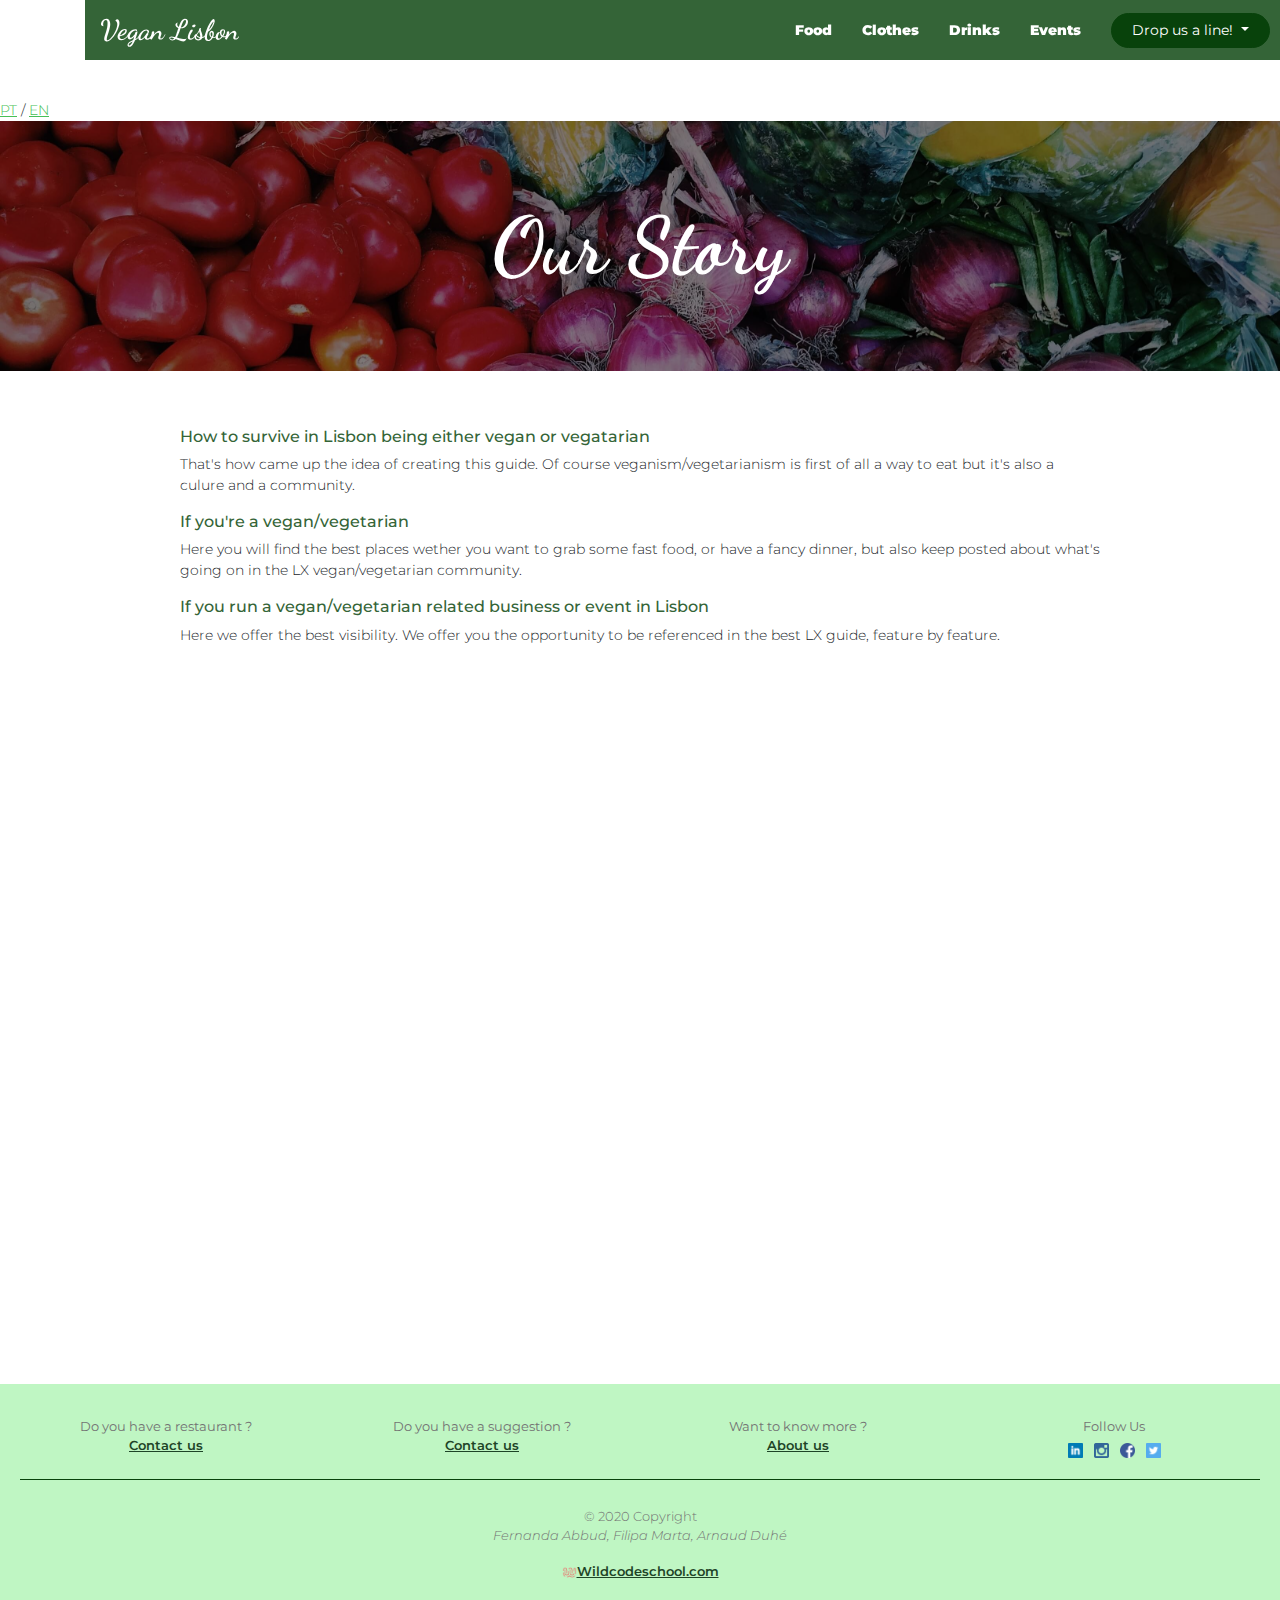
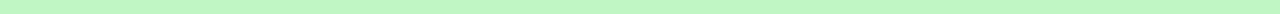
==== about.html @ 3efe73dc "light changes on about header" ====
<!DOCTYPE html>
<html lang="en">

<head>
    <meta charset="UTF-8">
    <meta name="viewport" content="width=device-width, initial-scale=1.0">
    <meta name="description" content="Vegan Lisbon is the place for vegan and vegetarian culture in the portuguese capital.
    We provide the best spots in town for food, drinks and shopping. It’s a digital platform to gather this vegan & vegetarian lovers to be part of this community & culture. We will also show special events, so let’s make it short: 
    the perfect vegan & vegetarian Lisbon guide.">
    <meta name="keywords" content="vegan, vegetarian, veggie, lisbon, lisboa, LX, portugal">
    <meta name="author" content="Filipa Marta, Fernanda Abbud, Arnaud Duhé">
    <title>Vegan Lisbon</title>
    <!-- normalize css -->
    <link rel="stylesheet" href="normalize.css">
    <!-- fonts -->
    <link
        href="https://fonts.googleapis.com/css?family=Dancing+Script:400,500,600,700|Montserrat:100,200,300,400,500,600,700,800,900&display=swap"
        rel="stylesheet">
    <!-- bootstrap css -->
    <link rel="stylesheet" href="https://stackpath.bootstrapcdn.com/bootstrap/4.4.1/css/bootstrap.min.css"
        integrity="sha384-Vkoo8x4CGsO3+Hhxv8T/Q5PaXtkKtu6ug5TOeNV6gBiFeWPGFN9MuhOf23Q9Ifjh" crossorigin="anonymous">
    <!-- css own -->
    <link rel="stylesheet" href="style.css">
    <!-- script jquery -->
    <script src="https://ajax.googleapis.com/ajax/libs/jquery/3.4.1/jquery.min.js"></script>
    <!-- bootstrap script -->
    <script src="https://cdn.jsdelivr.net/npm/popper.js@1.16.0/dist/umd/popper.min.js"
        integrity="sha384-Q6E9RHvbIyZFJoft+2mJbHaEWldlvI9IOYy5n3zV9zzTtmI3UksdQRVvoxMfooAo"
        crossorigin="anonymous"></script>
    <script src="https://stackpath.bootstrapcdn.com/bootstrap/4.4.1/js/bootstrap.min.js"
        integrity="sha384-wfSDF2E50Y2D1uUdj0O3uMBJnjuUD4Ih7YwaYd1iqfktj0Uod8GCExl3Og8ifwB6"
        crossorigin="anonymous"></script>
    <!-- script own -->
    <script type="text/javascript" src="script.js"></script>
</head>


<body class="about-page">

    <!-- Menu Bar -->
<div class="menu-bar-wrapper">
    <div class="container">
        <div class="row">
            <div class="col">
              <nav class="menu-bar">
                <a href="index.html" class="logo">Vegan Lisbon</a>
                <ul>
                  <li><a href="food.html">Food</a></li>
                  <li><a href="#">Clothes</a></li>
                  <li><a href="#">Drinks</a></li>
                  <li><a href="#">Events</a></li>
                  <li>
                    <div class="dropdown">
                      <button class="btn btn-secondary dropdown-toggle" type="button" data-toggle="dropdown"
                        aria-haspopup="true" aria-expanded="false">
                        Drop us a line!
                      </button>
                      <div class="dropdown-menu">
                        <a class="dropdown-item" href="contact-restaurant.html">If you are a restaurant</a>
                        <a class="dropdown-item" href="contact-customer.html">Other Suggestions</a>
                      </div>
                    </div>
                  </li>
                  <li class="lang"><a href="#">PT</a> <span>/</span> <a href="#">EN</a></li>
                </ul>
              </nav>
            </div>
          </div>
        </div>
      </li>
      <li class="lang"><a href="#">PT</a> <span>/</span> <a href="#">EN</a></li>
    </ul>
  </nav>
</div>
</div>
</div>
</div>

    <!-- header -->
    <header class="interior-page-title">
        <div class="img-background"></div>
        <h1>Our Story</h1>
    </header>

    <div class="container">
        <div class="row justify-content-center">
            <div class="col-10">                
                <p class="our-story">
                <h6>How to survive in Lisbon being either vegan or vegatarian</h6> That's how came up the idea of creating this guide. 
                Of course veganism/vegetarianism is first of all a way to eat but it's also a culure and a community.</p>
            <p class="our-story"> 
                <h6>If you're a vegan/vegetarian</h6> Here you will find the best places wether you want to grab some fast food, or have a fancy dinner, but also keep posted about what's going on in the LX vegan/vegetarian community.</p>
            <p class="our-story">     
                <h6>If you run a vegan/vegetarian related business or event in Lisbon</h6> Here we offer the best visibility.
                We offer you the opportunity to be referenced in the best LX guide, feature by feature.
            </p>
            </div>
        </div>
    </div>
    <div class="container">
        <div class="row justify-content-center">
            <div class="col-6">
                <iframe width="560" height="315" src="https://www.youtube.com/embed/eWZ88NTplc8" frameborder="0" allow="accelerometer; autoplay; encrypted-media; gyroscope; picture-in-picture" allowfullscreen></iframe>
            </div>
            <div class="col-6">
                <iframe width="560" height="315" src="https://www.youtube.com/embed/XZGHFX0S_mg" frameborder="0" allow="accelerometer; autoplay; encrypted-media; gyroscope; picture-in-picture" allowfullscreen></iframe>
            </div>
            <div class="col-6">
                <iframe width="560" height="315" src="https://www.youtube.com/embed/6VbSKhpMtNI" frameborder="0" allow="accelerometer; autoplay; encrypted-media; gyroscope; picture-in-picture" allowfullscreen></iframe>            
            </div>
         </div>
    </div>

                
     <!-- footer -->
     <footer>
        <div class="footer-container">
            <div class="row row justify-content-center">
                <div class="col-12 col-sm-5 col-lg-3">
                    <ul class="footer-contact-pro list-unstyled">
                            <li><span>Do you have a restaurant ?</span></li>
                            <li><a href="contact-restaurant.html" title="Go to the contact form">Contact us</a></li>
                    </ul>
                </div>
                <div class="col-12 col-sm-5 col-lg-3">
                    <ul class="footer-contact-user list-unstyled">
                            <li><span>Do you have a suggestion ?</span></li>
                            <li><a href="contact-customer.html" title="Go to the contact form">Contact us</a></li>
                    </ul>
                </div> 
                <div class="col-12 col-sm-5 col-lg-3">
                    <ul class="footer-about-us list-unstyled">
                        <li><span>Want to know more ?</span></li>
                        <li><a href="about.html" title="Our story">About us</a></li>
                    </ul>
                </div>
                <div class="col-12 col-sm-5 col-lg-3">   
                    <ul class="footer-follow-us  list-unstyled">
                        <li><span>Follow Us</span></li>
                        <li><ul class="footer-social-media-links mt-1 list-unstyled list-inline">
                                <li class="list-inline-item"><a href="https://www.linkedin.com/" title="Find us on linkedin" target="_blank"><img src="img/iconfinder_square-linkedin_317725.png"></a></li>
                                <li class="list-inline-item"><a href="https://www.instagram.com/" title="Find us on Instagram" target="_blank"><img src="img/iconfinder_instagram_317738.png"></a></li>
                                <li class="list-inline-item"><a href="https://www.facebook.com/" title="Find us on Facebook" target="_blank"><img src="img/iconfinder_circle-facebook__317752.png"></a></li>
                                <li class="list-inline-item"><a href="https://www.twitter.com/" title="Find us on Twitter" target="_blank"><img src="img/iconfinder_square-twitter_317723.png"></a></li>     
                            </ul>
                        </li>  
                    </ul>
                </div> 
            </div>
        </div>
        <hr>
        <div class="row">
            <div class="col-12">
             <ul class="footer-copyright list-unstyled">© 2020 Copyright
                 <li><p>Fernanda Abbud, Filipa Marta, Arnaud Duhé</p></li>
                 <li><a href="https://www.wildcodeschool.com/fr-FR/campus/lisbonne" title="Visit Wild Code School" target="_blank"><img src="img/wcs.png">Wildcodeschool.com</a></li>
                </ul>
            </div>
        </div>
    </footer>
</body>

</html>
---- style.css ----
/* General styles */
body {
    font-family: 'Montserrat', sans-serif;
    font-size: 14px;
    font-weight: 300;
}

body:not(.homepage) {
    margin-top: 60px;
}

input.form-control,
select.custom-select,
textarea.form-control {
    border: 1px solid rgba(48, 226, 62, 0.31);
}

/* Delete Focus from all the inputs */
input[type="checkbox"i]:focus,
input:focus {
    outline-offset: 0px;
    outline: 0;
}

:focus {
    outline: -webkit-focus-ring-color auto 0;
    outline: 0;
    -webkit-tap-highlight-color: 0;
}

.custom-control-input:not(:disabled):active~.custom-control-label::before,
.custom-control-input:checked~.custom-control-label::before {
    color: transparent;
    background-color: transparent;
    border-color: transparent;
}

.custom-control-input:focus~.custom-control-label::before {
    box-shadow: none;
}

ul {
    padding: 0;
    list-style: none;
    margin: 0;
}

a {
    color: #47BF56;
    text-decoration: underline;
    -webkit-transition: color 0.2s ease-in-out;
    -moz-transition: color 0.2s ease-in-out;
    -ms-transition: color 0.2s ease-in-out;
    -o-transition: color 0.2s ease-in-out;
    transition: color 0.2s ease-in-out;
}

a:hover {
    color: #07420B;
    -webkit-transition: color 0.2s ease-in-out;
    -moz-transition: color 0.2s ease-in-out;
    -ms-transition: color 0.2s ease-in-out;
    -o-transition: color 0.2s ease-in-out;
    transition: color 0.2s ease-in-out;
}



/* Food */
.food-category {
    font-family: 'Montserrat', sans-serif;
    font-size: 14px;
    font-weight: 400;
}

/* Header of interior pages */
header.interior-page-title {
    width: 100%;
    height: 250px;
    position: relative;
}

header.interior-page-title .img-background {
    width: 100%;
    height: 100%;
}

header.interior-page-title .img-background::before {
    content: '';
    width: 100%;
    height: 100%;
    display: block;
    background-image: url("img/food8.jpg");
    background-repeat: no-repeat;
    background-attachment: fixed;
    background-position: center;
    background-size: cover;
}

header.interior-page-title .img-background::after {
    content: '';
    width: 100%;
    height: 100%;
    background-color: black;
    opacity: 0.5;
    position: absolute;
    top: 0;
}

header.interior-page-title h1 {
    width: 100%;
    padding: 0 15px;
    margin: 0;
    text-align: center;
    color: white;
    font-family: 'Dancing Script', cursive;
    font-size: 80px;
    font-weight: 700;
    position: absolute;
    left: 50%;
    top: 50%;
    -o-transform: translate(-50%, -50%);
    -moz-transform: translate(-50%, -50%);
    -webkit-transform: translate(-50%, -50%);
    transform: translate(-50%, -50%);
}

/* Food: filter-menu */
.food-category .filter-menu {
    padding: 15px 15px 5px 15px;
    margin: 50px 0 30px 0;
    background-color: rgba(48, 226, 62, 0.31);
    -o-border-radius: 1rem;
    -moz-border-radius: 1rem;
    -webkit-border-radius: 1rem;
    border-radius: 1rem;
}

.food-category .filter-menu p {
    margin: 0 0 8px 0;
}

.food-category .filter-wrapper {
    padding: 0;
    margin: 0;
}

.food-category .filter-wrapper li {
    margin: 0 20px 10px 0;
}

.food-category .filter-wrapper li input[type="checkbox"] {
    border: 1px solid black;
    display: inline-block;
}

.food-category .filter-wrapper li label {
    font-size: 12px;
}

.food-category .filter-wrapper li img {
    height: 10px;
    display: inline-block;
    margin: 0 3px;
}

/* Food: cards */
.food-category .card {
    border: 1px solid rgba(48, 226, 62, 0.31);
    overflow: hidden;
    border-radius: 1rem;
    cursor: pointer;
    -webkit-transform: perspective(1px) translateZ(0);
    transform: perspective(1px) translateZ(0);
    box-shadow: 0 0 1px rgba(0, 0, 0, 0);
    -webkit-transition-duration: 0.3s;
    transition-duration: 0.3s;
    -webkit-transition-property: box-shadow, transform;
    transition-property: box-shadow, transform;
}

.food-category .card:hover {
    -webkit-box-shadow: 10px 10px 39px -25px rgba(0, 0, 0, 0.75);
    -moz-box-shadow: 10px 10px 39px -25px rgba(0, 0, 0, 0.75);
    box-shadow: 10px 10px 39px -25px rgba(0, 0, 0, 0.75);
    -webkit-transform: scale(1.01);
    transform: scale(1.01);
}

.food-category .card .card-img {
    width: 100%;
    height: 100%;
    position: relative;
    overflow: hidden;
    border-bottom-right-radius: 0;
    border-bottom-left-radius: 0;
    transition: all 0.5s ease-in-out;
}

.food-category .card .card-img img {
    transition: all 0.5s ease-in-out;
    object-fit: cover;
    position: relative;
}

.food-category .card .card-img img:before {
    content: '';
    width: 100%;
    height: 100%;
    position: absolute;
    background: rgb(201, 174, 219);
    background: linear-gradient(0deg, rgba(201, 174, 219, 1) 0%, rgba(168, 255, 212, 1) 100%);
    z-index: 1;
}

.food-category .card-title {
    font-family: 'Dancing Script', cursive;
    font-size: 26px;
    font-weight: 700;
    margin-bottom: 5px;
}

.food-category .card-text {
    font-family: 'Montserrat', sans-serif;
    font-size: 12px;
    font-weight: 200;
    color: #47bf56;
}

.food-category .card:hover .card-body {
    transition: all 0.5s ease-in-out;
    background-color: rgba(48, 226, 62, 0.31);
}

.food-category .card-icons {
    display: flex;
    margin: 0 -5px;
}

.food-category .card-icons li {
    height: 15px;
    padding: 0 5px;
}

.card-icons img {
    height: 100%;
    display: block;
}

/* Gallery */
.restaurant-category #menu-restaurant {
    padding: 30px 20px;
}

.restaurant-category #menu-restaurant .card {
    border: 0;
}

.restaurant-category #menu-restaurant img.img-fluid {
    height: 180px;
    object-fit: cover;
    border-radius: 1rem;
}

.restaurant-category .interior-page-title .img-background::before {
    content: '';
    background-image: url("img/restaurant/restaurant.jpg");
}

.interior-page-body {
    margin: 50px 0;
}

.restaurant-category h3 {
    font-size: 16px;
    margin-bottom: 20px;
    font-weight: 600;
}

.restaurant-category .about,
.restaurant-category .menu,
.restaurant-category .localization,
.restaurant-category .rating,
.restaurant-category .more-info {
    margin-bottom: 80px;
}

.restaurant-category .about p {
    font-size: 16px;
    line-height: 27px;
}

.restaurant-category .about .open {
    font-size: 12px;
    display: flex;
    margin-top: 30px;
}

.restaurant-category .about .open img {
    width: 30px;
    margin-right: 15px;
}

.restaurant-category .localization ul,
.restaurant-category .menu ul,
.restaurant-category .rating .rate {
    display: flex;
    margin: 0 -5px;
}

.restaurant-category .localization li,
.restaurant-category .menu li,
.restaurant-category .rating .rate li {
    margin: 5px;
}

.restaurant-category .more-info .card-icons li {
    display: flex;
    align-items: center;
    height: 20px;
    margin-bottom: 15px;
}

.restaurant-category .more-info .card-icons li img {
    margin-right: 8px;
}


/* Google maps */
.restaurant-category .localization .mapouter {
    position: relative;
    text-align: right;
    height: 200px;
    width: 100%;
}

.restaurant-category .localization .gmap_canvas {
    overflow: hidden;
    background: none !important;
    height: 200px;
    width: 100%;
}

.restaurant-category .localization .gmap_canvas iframe {
    object-fit: cover;
}

.restaurant-category .localization p {
    margin: 15px 0 3px 0;
}

.restaurant-category .localization ul {
    font-size: 12px;
    justify-content: space-between;
}

.restaurant-category .menu ul {
    flex-wrap: wrap;
}

.restaurant-category .menu li {
    flex: 1 0 25%;
}

.restaurant-category .menu img {
    width: 100%;
}

.restaurant-category .rating>ul>li {
    display: flex;
    font-weight: 100;
    align-items: center;
}

.restaurant-category .rating>p>span {
    font-weight: 300;
    font-size: 28px;
    color: #47BF56;
}

.restaurant-category .rating .rate {
    justify-content: flex-end;
    flex: auto;
}

.restaurant-category .rating .rate li {
    height: 25px;
}

.restaurant-category .rating .rate li img {
    height: 100%;
    display: block;
}

.restaurant-category .rating .generalButton {
    background-color: rgb(8, 66, 11);
    border-color: rgb(8, 66, 11);
    display: inline-block;
    font-weight: 400;
    color: white;
    text-align: center;
    cursor: pointer;
    padding: .375rem 20px;
    font-size: 1rem;
    line-height: 1.5;
    border-radius: 30px;
    margin-top: 20px;
    transition: color .15s ease-in-out, background-color .15s ease-in-out, border-color .15s ease-in-out, box-shadow .15s ease-in-out;
}

.restaurant-category .rating button:hover {
    background-color: #346437;
    -webkit-transition: background-color 0.2s ease-in-out;
    -moz-transition: background-color 0.2s ease-in-out;
    -ms-transition: background-color 0.2s ease-in-out;
    -o-transition: background-color 0.2s ease-in-out;
    transition: background-color 0.2s ease-in-out;
}

/* style homepage header */
.homepage-header {
    height: 100vh;
    background-image: url("img/food11.jpg");
    background-size: cover;
    background-position: center;
    background-attachment: fixed;
    opacity: .9;
}

.homepage-header h1 {
    font-family: 'Dancing Script', cursive;
    font-weight: 900;
    font-size: 90px;
}

.homepage-header h2 {
    font-family: 'Montserrat', sans-serif;
    font-weight: 300;
    font-size: 40px;
}

.homepage-header .col-lg-12 {
    background-color: #D8EDD9;
    opacity: .8;
    top: 10px;
    border-radius: 5%;
}

/* style homepage nav*/

.homepage-nav {
    margin-top: 50px;
    margin-bottom: 50px;
}

.homepage-nav a {
    color: rgb(220, 228, 220);
}

.homepage-nav a img {
    width: 90%;
    opacity: .9;
    padding-bottom: 5px;
    border-radius: 50%;
}

.homepage-nav .sticker {
    position: relative;
    margin-bottom: auto;
}

.homepage-nav a span {
    font-family: 'Montserrat', sans-serif;
    font-weight: 400;
    font-size: 3rem;
    width: 100%;
    position: absolute;
    top: 50%;
    left: 50%;
    transform: translate(-50%, -50%);
}

.homepage-nav a span:hover {
    font-family: 'Dancing Script', cursive;
    font-weight: 800;
    font-size: 4rem;
}

.homepage-nav a img:hover {
    opacity: 1;
}

/* style general footer */

footer {
    text-align: center;
    background-color: rgba(48, 226, 62, 0.31);
    font-size: 13px;
    color:#737373;
    padding: 30px 20px;
    bottom: 0;
}

footer ul {
    margin: auto;
}

footer .row {
    vertical-align: middle;
    padding: 3px;
}

footer img {
    height: 15px;
    width: 15px;
}

footer img:hover {
    height: 1.5em;
    width: 1.5em;
}

footer span {
    font-family: 'Montserrat', sans-serif;
    font-weight: 400;
}

footer a {
    font-family: 'Montserrat', sans-serif;
    font-weight: 600;
    color: #1E4427;
}

footer a:hover {
    font-family: 'Montserrat', sans-serif;
    font-weight: 800;
    font-size: 1.2em;
    color: rgb(7, 24, 11);
}

.footer-copyright p {
    font-style: italic;
}

footer hr {
    border-top-color: rgb(8, 66, 11);
    padding: 4px;
}

h6 {
    color: #346437;
}

/* style about-page header */
.about-page .container {
    margin: 40px auto;
}

.about-page .our-story {
    text-align: justify;
}

/* CONTACT PAGES */
#textBelowH1Div{
    margin: 2rem 0;
    font-weight: 500;
}

.checkboxContact,
.radioContact {
    padding-left: 2.5rem;
}

.labelsForm, #checkAllFeatures{
    font-weight: 500;
}

.labelsForm, .other {
    margin-bottom: 0.2rem;
}

#checkAllFeatures, #selectAverage {
    margin-bottom: 0.6rem;
}

.nameEmailDiv, .businessDiv, .otherDiv, .radioDiv{
    margin-bottom: 2rem;
}

.nameEmailCustDiv{
    margin-bottom: 1.5rem;
}

.nameDiv, .kindOfBusinessDiv {
    margin-bottom: 1rem;
}

.subjectOptionsDiv{
    margin-bottom: 1rem;
}

.other{
    margin-top: 0.3rem;
    font-size: 13px;
}

.checkboxContact, .radioDiv{
    font-size: 13px;
}

#other{
    width: 60%;
}

.checkboxContact img{
    width: 12px;
    height: 12px;
}

.buttonContactPages .generalButton{
    background-color: rgb(8, 66, 11);
    border-color: rgb(8, 66, 11);
    display: inline-block;
    font-weight: 400;
    color: white;
    text-align: center;
    cursor: pointer;
    padding: .375rem 20px;
    font-size: 1rem;
    line-height: 1.5;
    border-radius: 30px;
    margin-top: 20px;
    margin-bottom: 70px;
    transition: color .15s ease-in-out, background-color .15s ease-in-out, border-color .15s ease-in-out, box-shadow .15s ease-in-out;
}

/* #submitButton{
    margin-top: 1rem;
    background-color: rgb(8, 66, 11);
    border-color: rgb(8, 66, 11);
} */

.custom-control-input:checked~.custom-control-label::before {
    background-color: rgb(8, 66, 11);
}





/* Menu Nav */
.menu-bar {
    width: 100%;
    height: 60px;
    padding: 0 15px;
    background-color: #346437;
    display: flex;
    align-items: center;
    justify-content: space-between; 
    position: fixed;
    top: 0;
    z-index: 2;   
}

.menu-bar .logo {
    font-family: 'Dancing Script', cursive;
    font-size: 28px;
    font-weight: 700;
}

.menu-bar a:not(.dropdown-item) {
    color: white;
    text-decoration: none;
    line-height: 35px;
    position: relative;
    overflow: hidden;
    background: linear-gradient(to right, #C1F6C5, #a1e2a6 50%, white 50%);
    background-clip: text;
    -webkit-background-clip: text;
    -webkit-text-fill-color: transparent;
    background-size: 200% 100%;
    background-position: 100%;
    transition: background-position 275ms ease;
}

.menu-bar a:hover {
    background-position: 0 100%;
} 

.menu-bar ul {
    display: flex;
    margin: 0 -10px;
}

.menu-bar ul li {
    margin: 0 15px;
    font-size: 14px;
    font-weight: 900;
}
.menu-bar li.lang {
    font-weight: 500;
    font-size: 12px;
}
.menu-bar li span {
    font-weight: 900;
    color: rgb(8, 66, 11);
}

.menu-bar .dropdown button {
    background-color: rgb(8, 66, 11);
    border-color: rgb(8, 66, 11);
    display: inline-block;
    font-weight: 400;
    color: white;
    text-align: center;
    cursor: pointer;
    padding: .375rem 20px;
    font-size: 14px;
    line-height: 1.5;
    border-radius: 30px;
    transition: color .15s ease-in-out, background-color .15s ease-in-out, border-color .15s ease-in-out, box-shadow .15s ease-in-out;
}

.menu-bar .dropdown button:hover,
.menu-bar .dropdown button:active,
.menu-bar .btn-secondary:not(:disabled):not(.disabled).active, 
.menu-bar .btn-secondary:not(:disabled):not(.disabled):active, 
.menu-bar .show>.btn-secondary.dropdown-toggle{
    background-color: rgba(8, 66, 11, 0.774);
    border-color: rgb(8, 66, 11);
}

.menu-bar .dropdown-menu a {
    font-size: 14px;
    text-decoration: none;
}

.menu-bar .dropdown-item:focus, 
.menu-bar .dropdown-item:hover {
    color: #16181b;
    text-decoration: none;
    background-color: #C1F6C5;
}
  
/* MEDIA QUERIES */
@media (max-width: 767px) {
    .menu-bar {
        flex-direction: column;
        height: 83px;
        padding: 6px 15px;
    }

    .menu-bar .logo {
        font-size: 22px;
    }

    .menu-bar ul li {
        font-size: 12px;
    }
}

@media (min-width: 576px) and (max-width: 767px) {

    /* Food: cards */
    .food-category .card-columns {
        -webkit-column-count: 2;
        -moz-column-count: 2;
        column-count: 2;
    }
}

@media (max-width: 576px) {

    /* Food: header */
    .food-category header h1 {
        font-size: 50px;
    }

    #menu-restaurant {
        display: none;
    }
}

/*increase padding on sticker's homepage when reducing from 4 to 2 columns*/
@media (max-width: 992px) {
    .homepage-nav .sticker {
        margin-bottom: 40px;
    }
}

/*reduce image size on smal screen - 1 column */
@media (max-width: 576px) {
    .homepage-nav a img {
        width: 70%;
    }

    .menu-bar .dropdown {
        display: none;
    }
}

@media (min-width: 575px) {
    .carousel-multi-item-2 .col-md-3 {
        float: left;
        width: 25%;
        max-width: 100%;
    }
}
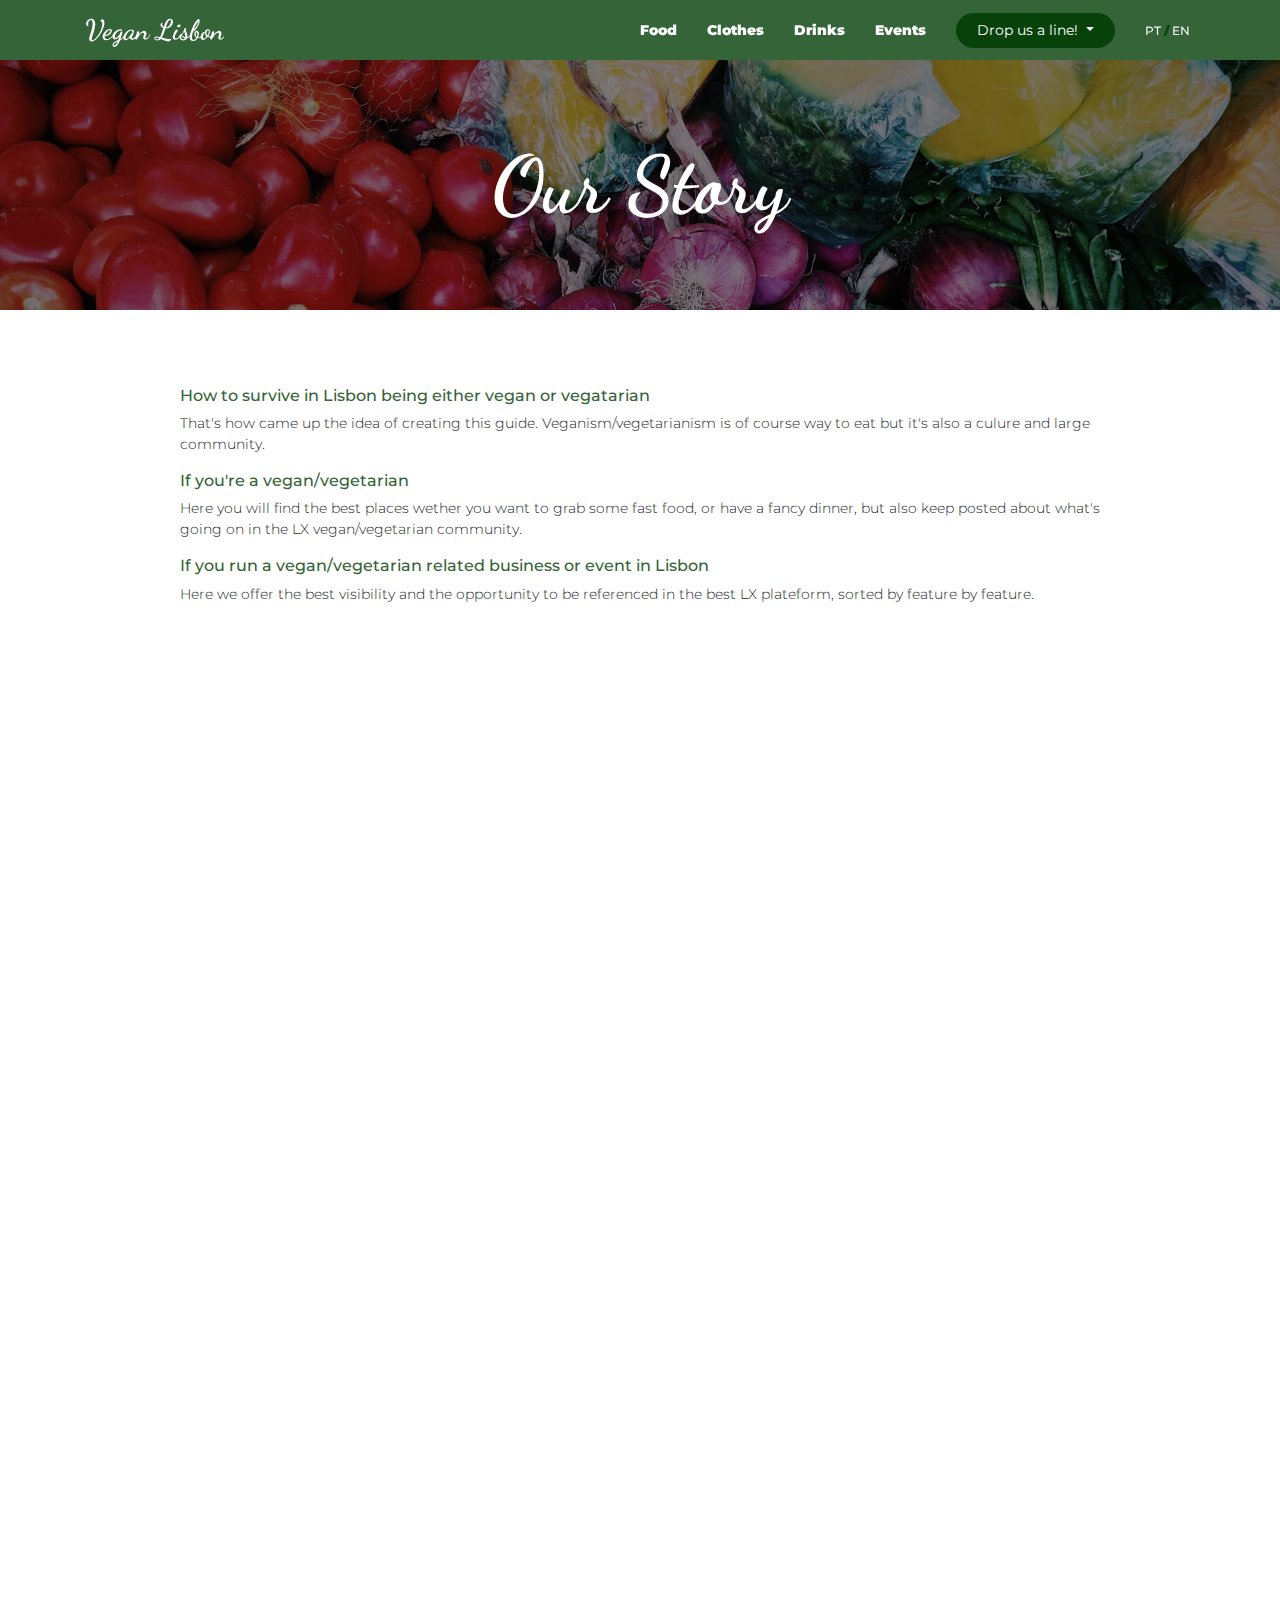
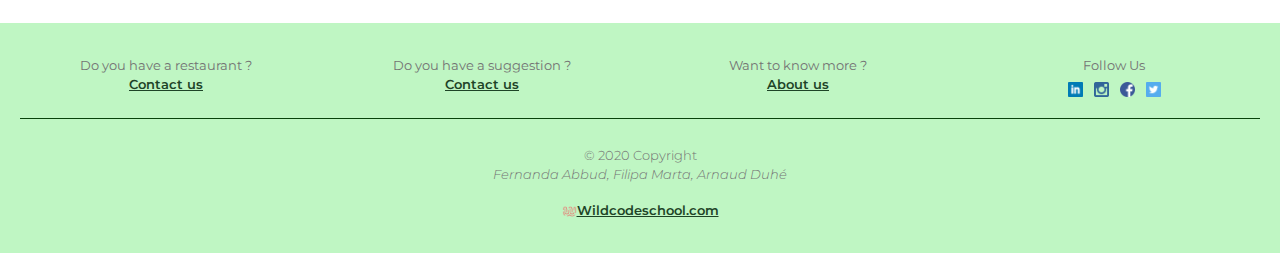
==== commit c963b0fd: "about page styled to give air" ====
--- a/about.html
+++ b/about.html
@@ -42,38 +42,31 @@
     <div class="container">
         <div class="row">
             <div class="col">
-              <nav class="menu-bar">
-                <a href="index.html" class="logo">Vegan Lisbon</a>
-                <ul>
-                  <li><a href="food.html">Food</a></li>
-                  <li><a href="#">Clothes</a></li>
-                  <li><a href="#">Drinks</a></li>
-                  <li><a href="#">Events</a></li>
-                  <li>
-                    <div class="dropdown">
-                      <button class="btn btn-secondary dropdown-toggle" type="button" data-toggle="dropdown"
-                        aria-haspopup="true" aria-expanded="false">
-                        Drop us a line!
-                      </button>
-                      <div class="dropdown-menu">
-                        <a class="dropdown-item" href="contact-restaurant.html">If you are a restaurant</a>
-                        <a class="dropdown-item" href="contact-customer.html">Other Suggestions</a>
-                      </div>
-                    </div>
-                  </li>
-                  <li class="lang"><a href="#">PT</a> <span>/</span> <a href="#">EN</a></li>
-                </ul>
-              </nav>
+                <nav class="menu-bar">
+                    <a href="index.html" class="logo">Vegan Lisbon</a>
+                    <ul>
+                    <li><a href="food.html">Food</a></li>
+                        <li><a href="#">Clothes</a></li>
+                        <li><a href="#">Drinks</a></li>
+                        <li><a href="#">Events</a></li>
+                        <li>
+                            <div class="dropdown">
+                                <button class="btn btn-secondary dropdown-toggle" type="button" data-toggle="dropdown"
+                                aria-haspopup="true" aria-expanded="false">
+                                Drop us a line!
+                                </button>
+                                <div class="dropdown-menu">
+                                    <a class="dropdown-item" href="contact-restaurant.html">If you are a restaurant</a>
+                                    <a class="dropdown-item" href="contact-customer.html">Other Suggestions</a>
+                                </div>
+                            </div>
+                        </li>
+                    <li class="lang"><a href="#">PT</a> <span>/</span> <a href="#">EN</a></li>
+                    </ul>
+                </nav>
             </div>
-          </div>
-        </div>
-      </li>
-      <li class="lang"><a href="#">PT</a> <span>/</span> <a href="#">EN</a></li>
-    </ul>
-  </nav>
-</div>
-</div>
-</div>
+         </div>
+    </div>
 </div>
 
     <!-- header -->
@@ -82,22 +75,21 @@
         <h1>Our Story</h1>
     </header>
 
-    <div class="container">
+    <div class="container about-content-text">
         <div class="row justify-content-center">
             <div class="col-10">                
                 <p class="our-story">
                 <h6>How to survive in Lisbon being either vegan or vegatarian</h6> That's how came up the idea of creating this guide. 
-                Of course veganism/vegetarianism is first of all a way to eat but it's also a culure and a community.</p>
+                Veganism/vegetarianism is of course way to eat but it's also a culure and large community.</p>
             <p class="our-story"> 
                 <h6>If you're a vegan/vegetarian</h6> Here you will find the best places wether you want to grab some fast food, or have a fancy dinner, but also keep posted about what's going on in the LX vegan/vegetarian community.</p>
             <p class="our-story">     
-                <h6>If you run a vegan/vegetarian related business or event in Lisbon</h6> Here we offer the best visibility.
-                We offer you the opportunity to be referenced in the best LX guide, feature by feature.
+                <h6>If you run a vegan/vegetarian related business or event in Lisbon</h6> Here we offer the best visibility and the opportunity to be referenced in the best LX plateform, sorted by feature by feature.
             </p>
             </div>
         </div>
     </div>
-    <div class="container">
+    <div class="container about-content-video">
         <div class="row justify-content-center">
             <div class="col-6">
                 <iframe width="560" height="315" src="https://www.youtube.com/embed/eWZ88NTplc8" frameborder="0" allow="accelerometer; autoplay; encrypted-media; gyroscope; picture-in-picture" allowfullscreen></iframe>
--- a/style.css
+++ b/style.css
@@ -128,7 +128,7 @@
 /* Food: filter-menu */
 .food-category .filter-menu {
     padding: 15px 15px 5px 15px;
-    margin: 50px 0 30px 0;
+    margin: 0 0 30px 0;
     background-color: rgba(48, 226, 62, 0.31);
     -o-border-radius: 1rem;
     -moz-border-radius: 1rem;
@@ -136,32 +136,37 @@
     border-radius: 1rem;
 }
 
-.food-category .filter-menu p {
-    margin: 0 0 8px 0;
+.food-category h3 {
+    font-size: 16px;
+    margin-bottom: 20px;
+    font-weight: 600;
+}
+
+.food-category .filter-menu {
+    display: flex;
+    flex-flow: wrap;
 }
 
 .food-category .filter-wrapper {
     padding: 0;
     margin: 0;
+    width: 30%;
 }
 
 .food-category .filter-wrapper li {
     margin: 0 20px 10px 0;
 }
 
-.food-category .filter-wrapper li input[type="checkbox"] {
-    border: 1px solid black;
+.food-category .filter-wrapper li label {
+    font-size: 14px;
+    font-weight: 300;
+}
+
+.food-category .filter-wrapper li img {
+    height: 15px;
     display: inline-block;
-}
-
-.food-category .filter-wrapper li label {
-    font-size: 12px;
-}
-
-.food-category .filter-wrapper li img {
-    height: 10px;
-    display: inline-block;
-    margin: 0 3px;
+    margin: 0 3px 0 0;
+    vertical-align: middle;
 }
 
 /* Food: cards */
@@ -177,6 +182,7 @@
     transition-duration: 0.3s;
     -webkit-transition-property: box-shadow, transform;
     transition-property: box-shadow, transform;
+    text-decoration: none;
 }
 
 .food-category .card:hover {
@@ -203,14 +209,53 @@
     position: relative;
 }
 
-.food-category .card .card-img img:before {
+.food-category .card .card-img::before {
     content: '';
     width: 100%;
     height: 100%;
+    display: block;
     position: absolute;
-    background: rgb(201, 174, 219);
-    background: linear-gradient(0deg, rgba(201, 174, 219, 1) 0%, rgba(168, 255, 212, 1) 100%);
+    background-color: rgba(0, 0, 0, 0.1);
     z-index: 1;
+    -webkit-transition: background-color 0.2s ease-in-out;
+    -moz-transition: background-color 0.2s ease-in-out;
+    -ms-transition: background-color 0.2s ease-in-out;
+    -o-transition: background-color 0.2s ease-in-out;
+    transition: background-color 0.2s ease-in-out;
+}
+
+.food-category .card:hover .card-img::before {
+    content: '';
+    background-color: rgba(0, 0, 0, 0);
+    -webkit-transition: background-color 0.2s ease-in-out;
+    -moz-transition: background-color 0.2s ease-in-out;
+    -ms-transition: background-color 0.2s ease-in-out;
+    -o-transition: background-color 0.2s ease-in-out;
+    transition: background-color 0.2s ease-in-out;
+}
+
+.food-category .card .rating {
+    position: absolute;
+    bottom: 10px;
+    right: 10px;
+    z-index: 1;
+    background-color: white;
+    border-radius: 10px;
+    height: 30px;
+    padding: 16px 8px;
+    display: flex;
+    align-items: center;
+}
+
+.food-category .card .rating span {
+    font-weight: 300;
+    font-size: 23px;
+    color: #47BF56;
+}
+
+.food-category .card .rating img {
+    height: 20px;
+    margin-left: 3px;
 }
 
 .food-category .card-title {
@@ -218,6 +263,7 @@
     font-size: 26px;
     font-weight: 700;
     margin-bottom: 5px;
+    color: black;
 }
 
 .food-category .card-text {
@@ -245,6 +291,11 @@
 .card-icons img {
     height: 100%;
     display: block;
+}
+
+.food-category .interior-page-title .img-background::before {
+    content: '';
+    background-image: url("img/food0.jpg");
 }
 
 /* Gallery */
@@ -496,7 +547,7 @@
     text-align: center;
     background-color: rgba(48, 226, 62, 0.31);
     font-size: 13px;
-    color:#737373;
+    color: #737373;
     padding: 30px 20px;
     bottom: 0;
 }
@@ -552,8 +603,11 @@
 }
 
 /* style about-page header */
-.about-page .container {
-    margin: 40px auto;
+.about-page .about-content-text,
+.about-page .about-content-video,
+.about-page .col-6
+{
+    margin: 60px auto;
 }
 
 .about-page .our-story {
@@ -561,7 +615,7 @@
 }
 
 /* CONTACT PAGES */
-#textBelowH1Div{
+#textBelowH1Div {
     margin: 2rem 0;
     font-weight: 500;
 }
@@ -571,48 +625,56 @@
     padding-left: 2.5rem;
 }
 
-.labelsForm, #checkAllFeatures{
+.labelsForm,
+#checkAllFeatures {
     font-weight: 500;
 }
 
-.labelsForm, .other {
+.labelsForm,
+.other {
     margin-bottom: 0.2rem;
 }
 
-#checkAllFeatures, #selectAverage {
+#checkAllFeatures,
+#selectAverage {
     margin-bottom: 0.6rem;
 }
 
-.nameEmailDiv, .businessDiv, .otherDiv, .radioDiv{
+.nameEmailDiv,
+.businessDiv,
+.otherDiv,
+.radioDiv {
     margin-bottom: 2rem;
 }
 
-.nameEmailCustDiv{
+.nameEmailCustDiv {
     margin-bottom: 1.5rem;
 }
 
-.nameDiv, .kindOfBusinessDiv {
+.nameDiv,
+.kindOfBusinessDiv {
     margin-bottom: 1rem;
 }
 
-.subjectOptionsDiv{
+.subjectOptionsDiv {
     margin-bottom: 1rem;
 }
 
-.other{
+.other {
     margin-top: 0.3rem;
     font-size: 13px;
 }
 
-.checkboxContact, .radioDiv{
+.checkboxContact,
+.radioDiv {
     font-size: 13px;
 }
 
-#other{
+#other {
     width: 60%;
 }
 
-.checkboxContact img{
+.checkboxContact img {
     width: 12px;
     height: 12px;
 }
@@ -649,17 +711,20 @@
 
 
 /* Menu Nav */
+.menu-bar-wrapper {
+    width: 100%;
+    height: 60px;
+    background-color: #346437;
+    position: fixed;
+    top: 0;
+    z-index: 2;
+}
+
 .menu-bar {
-    width: 100%;
-    height: 60px;
-    padding: 0 15px;
-    background-color: #346437;
     display: flex;
     align-items: center;
-    justify-content: space-between; 
-    position: fixed;
-    top: 0;
-    z-index: 2;   
+    justify-content: space-between;
+    height: 60px;
 }
 
 .menu-bar .logo {
@@ -685,7 +750,7 @@
 
 .menu-bar a:hover {
     background-position: 0 100%;
-} 
+}
 
 .menu-bar ul {
     display: flex;
@@ -697,10 +762,12 @@
     font-size: 14px;
     font-weight: 900;
 }
+
 .menu-bar li.lang {
     font-weight: 500;
     font-size: 12px;
 }
+
 .menu-bar li span {
     font-weight: 900;
     color: rgb(8, 66, 11);
@@ -723,9 +790,9 @@
 
 .menu-bar .dropdown button:hover,
 .menu-bar .dropdown button:active,
-.menu-bar .btn-secondary:not(:disabled):not(.disabled).active, 
-.menu-bar .btn-secondary:not(:disabled):not(.disabled):active, 
-.menu-bar .show>.btn-secondary.dropdown-toggle{
+.menu-bar .btn-secondary:not(:disabled):not(.disabled).active,
+.menu-bar .btn-secondary:not(:disabled):not(.disabled):active,
+.menu-bar .show>.btn-secondary.dropdown-toggle {
     background-color: rgba(8, 66, 11, 0.774);
     border-color: rgb(8, 66, 11);
 }
@@ -735,19 +802,35 @@
     text-decoration: none;
 }
 
-.menu-bar .dropdown-item:focus, 
+.menu-bar .dropdown-item:focus,
 .menu-bar .dropdown-item:hover {
     color: #16181b;
     text-decoration: none;
     background-color: #C1F6C5;
 }
-  
+
 /* MEDIA QUERIES */
+
+@media (max-width: 991px) {
+    .menu-bar ul li {
+        margin: 0 8px;
+    }
+}
+
 @media (max-width: 767px) {
+
+    .menu-bar-wrapper {
+        height: 83px;
+    }
+
     .menu-bar {
         flex-direction: column;
         height: 83px;
-        padding: 6px 15px;
+        padding: 6px 15px 10px 15px;
+    }
+
+    .menu-bar a:not(.dropdown-item) {
+        line-height: 32px;
     }
 
     .menu-bar .logo {
@@ -756,6 +839,21 @@
 
     .menu-bar ul li {
         font-size: 12px;
+    }
+
+    .menu-bar .dropdown button {
+        font-size: 12px;
+    }
+
+    .food-category .filter-wrapper {
+        width: 50%;
+        margin-bottom: 20px;
+    }
+
+    .food-category .filter-wrapper:last-child {
+        display: block;
+        width: 100%;
+        margin-bottom: 0;
     }
 }
 
@@ -779,6 +877,10 @@
     #menu-restaurant {
         display: none;
     }
+
+    .food-category .filter-wrapper li label {
+        font-size: 12px;
+    }
 }
 
 /*increase padding on sticker's homepage when reducing from 4 to 2 columns*/
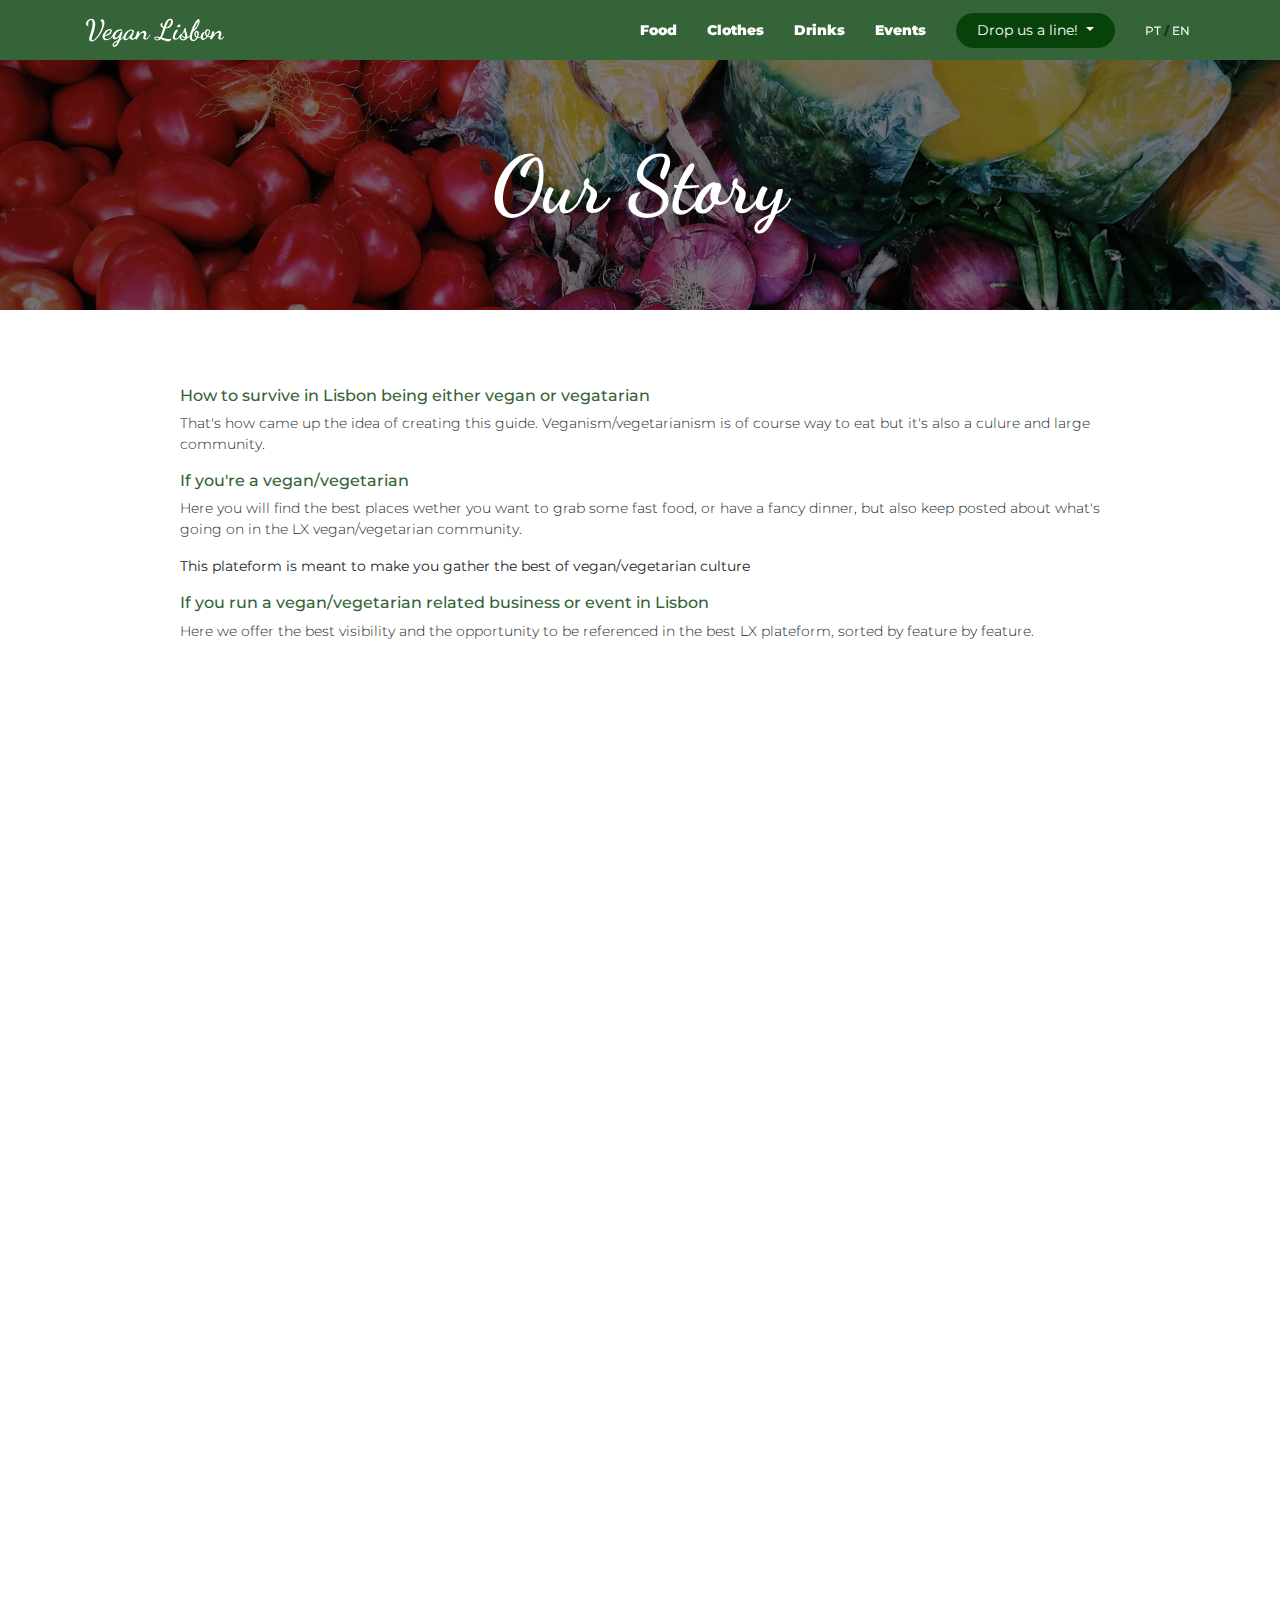
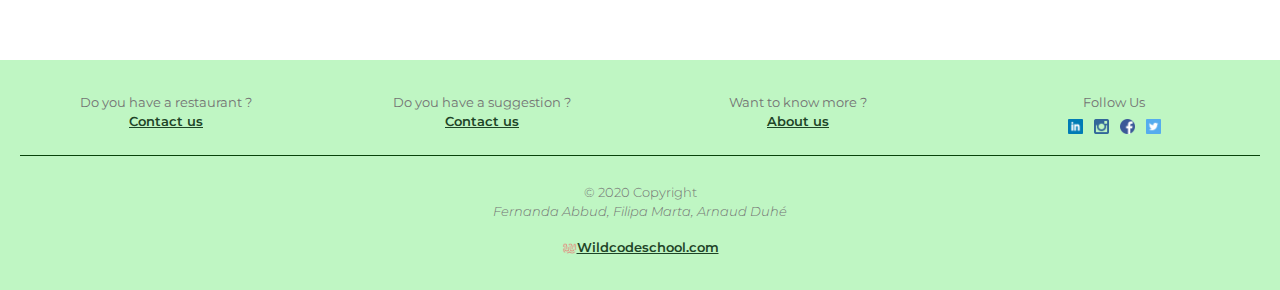
==== commit 4c959dae: "light changes on style about text" ====
--- a/about.html
+++ b/about.html
@@ -82,7 +82,8 @@
                 <h6>How to survive in Lisbon being either vegan or vegatarian</h6> That's how came up the idea of creating this guide. 
                 Veganism/vegetarianism is of course way to eat but it's also a culure and large community.</p>
             <p class="our-story"> 
-                <h6>If you're a vegan/vegetarian</h6> Here you will find the best places wether you want to grab some fast food, or have a fancy dinner, but also keep posted about what's going on in the LX vegan/vegetarian community.</p>
+                <h6>If you're a vegan/vegetarian</h6> Here you will find the best places wether you want to grab some fast food, or have a fancy dinner, but also keep posted about what's going on in the LX vegan/vegetarian community.</p> 
+                <span>This plateform is meant to make you gather the best of vegan/vegetarian culture</span>
             <p class="our-story">     
                 <h6>If you run a vegan/vegetarian related business or event in Lisbon</h6> Here we offer the best visibility and the opportunity to be referenced in the best LX plateform, sorted by feature by feature.
             </p>
--- a/style.css
+++ b/style.css
@@ -603,8 +603,8 @@
 }
 
 /* style about-page header */
-.about-page .about-content-text,
-.about-page .about-content-video,
+.about-content-text,
+.about-content-video,
 .about-page .col-6
 {
     margin: 60px auto;
@@ -612,6 +612,10 @@
 
 .about-page .our-story {
     text-align: justify;
+}
+
+.about-content-text span {
+    font-weight: 400;
 }
 
 /* CONTACT PAGES */
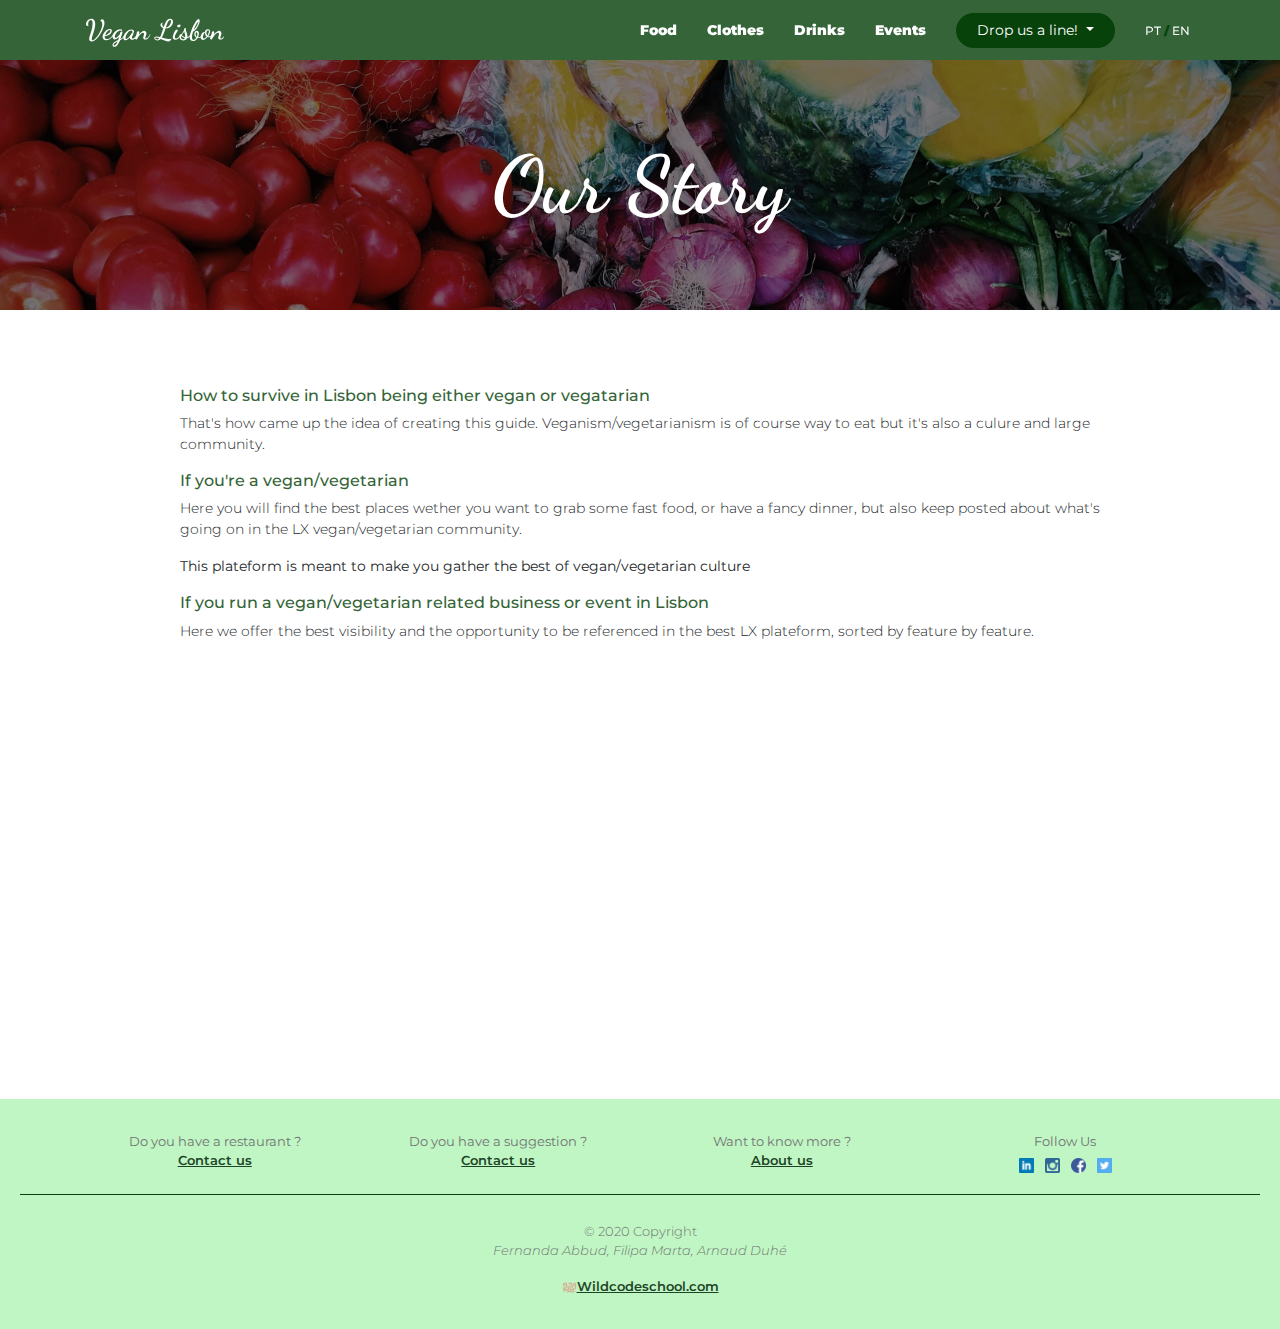
==== commit 0bc8759f: "modifications to make about page responsive and footer updated on all pages" ====
--- a/about.html
+++ b/about.html
@@ -75,70 +75,69 @@
         <h1>Our Story</h1>
     </header>
 
-    <div class="container about-content-text">
-        <div class="row justify-content-center">
-            <div class="col-10">                
-                <p class="our-story">
-                <h6>How to survive in Lisbon being either vegan or vegatarian</h6> That's how came up the idea of creating this guide. 
-                Veganism/vegetarianism is of course way to eat but it's also a culure and large community.</p>
-            <p class="our-story"> 
-                <h6>If you're a vegan/vegetarian</h6> Here you will find the best places wether you want to grab some fast food, or have a fancy dinner, but also keep posted about what's going on in the LX vegan/vegetarian community.</p> 
-                <span>This plateform is meant to make you gather the best of vegan/vegetarian culture</span>
-            <p class="our-story">     
-                <h6>If you run a vegan/vegetarian related business or event in Lisbon</h6> Here we offer the best visibility and the opportunity to be referenced in the best LX plateform, sorted by feature by feature.
-            </p>
+    <div class="container">
+        <div class="about-content-text">
+            <div class="row">
+                <div class="col-10">                
+                    <p class="our-story">
+                    <h6>How to survive in Lisbon being either vegan or vegatarian</h6> That's how came up the idea of creating this guide. 
+                    Veganism/vegetarianism is of course way to eat but it's also a culure and large community.</p>
+                <p class="our-story"> 
+                    <h6>If you're a vegan/vegetarian</h6> Here you will find the best places wether you want to grab some fast food, or have a fancy dinner, but also keep posted about what's going on in the LX vegan/vegetarian community.</p> 
+                    <span>This plateform is meant to make you gather the best of vegan/vegetarian culture</span>
+                <p class="our-story">     
+                    <h6>If you run a vegan/vegetarian related business or event in Lisbon</h6> Here we offer the best visibility and the opportunity to be referenced in the best LX plateform, sorted by feature by feature.
+                </p>
+                </div>
             </div>
         </div>
     </div>
-    <div class="container about-content-video">
-        <div class="row justify-content-center">
-            <div class="col-6">
-                <iframe width="560" height="315" src="https://www.youtube.com/embed/eWZ88NTplc8" frameborder="0" allow="accelerometer; autoplay; encrypted-media; gyroscope; picture-in-picture" allowfullscreen></iframe>
-            </div>
-            <div class="col-6">
-                <iframe width="560" height="315" src="https://www.youtube.com/embed/XZGHFX0S_mg" frameborder="0" allow="accelerometer; autoplay; encrypted-media; gyroscope; picture-in-picture" allowfullscreen></iframe>
-            </div>
-            <div class="col-6">
-                <iframe width="560" height="315" src="https://www.youtube.com/embed/6VbSKhpMtNI" frameborder="0" allow="accelerometer; autoplay; encrypted-media; gyroscope; picture-in-picture" allowfullscreen></iframe>            
-            </div>
-         </div>
+    <div class="container">
+        <div class="about-content-video">
+            <div class="row">
+                <div class="col-12">
+                    <iframe width=100% height="315" src="https://www.youtube.com/embed/XZGHFX0S_mg" frameborder="0" allow="accelerometer; autoplay; encrypted-media; gyroscope; picture-in-picture" allowfullscreen></iframe>
+                </div>
+             </div>
+        </div>
     </div>
-
                 
-     <!-- footer -->
-     <footer>
+    <!-- footer -->
+    <footer>
         <div class="footer-container">
-            <div class="row row justify-content-center">
-                <div class="col-12 col-sm-5 col-lg-3">
-                    <ul class="footer-contact-pro list-unstyled">
-                            <li><span>Do you have a restaurant ?</span></li>
-                            <li><a href="contact-restaurant.html" title="Go to the contact form">Contact us</a></li>
-                    </ul>
+            <div class="container">
+                <div class="row">
+                    <div class="col-12 col-sm-6 col-lg-3">
+                        <ul class="footer-contact-pro list-unstyled">
+                                <li><span>Do you have a restaurant ?</span></li>
+                                <li><a href="contact-restaurant.html" title="Go to the contact form">Contact us</a></li>
+                        </ul>
+                    </div>
+                    <div class="col-12 col-sm-6 col-lg-3">
+                        <ul class="footer-contact-user list-unstyled">
+                                <li><span>Do you have a suggestion ?</span></li>
+                                <li><a href="contact-customer.html" title="Go to the contact form">Contact us</a></li>
+                        </ul>
+                    </div> 
+                    <div class="col-12 col-sm-6 col-lg-3">
+                        <ul class="footer-about-us list-unstyled">
+                            <li><span>Want to know more ?</span></li>
+                            <li><a href="about.html" title="Our story">About us</a></li>
+                        </ul>
+                    </div>
+                    <div class="col-12 col-sm-6 col-lg-3">   
+                        <ul class="footer-follow-us  list-unstyled">
+                            <li><span>Follow Us</span></li>
+                            <li><ul class="footer-social-media-links mt-1 list-unstyled list-inline">
+                                    <li class="list-inline-item"><a href="https://www.linkedin.com/" title="Find us on linkedin" target="_blank"><img src="img/iconfinder_square-linkedin_317725.png"></a></li>
+                                    <li class="list-inline-item"><a href="https://www.instagram.com/" title="Find us on Instagram" target="_blank"><img src="img/iconfinder_instagram_317738.png"></a></li>
+                                    <li class="list-inline-item"><a href="https://www.facebook.com/" title="Find us on Facebook" target="_blank"><img src="img/iconfinder_circle-facebook__317752.png"></a></li>
+                                    <li class="list-inline-item"><a href="https://www.twitter.com/" title="Find us on Twitter" target="_blank"><img src="img/iconfinder_square-twitter_317723.png"></a></li>     
+                                </ul>
+                            </li>  
+                        </ul>
+                    </div> 
                 </div>
-                <div class="col-12 col-sm-5 col-lg-3">
-                    <ul class="footer-contact-user list-unstyled">
-                            <li><span>Do you have a suggestion ?</span></li>
-                            <li><a href="contact-customer.html" title="Go to the contact form">Contact us</a></li>
-                    </ul>
-                </div> 
-                <div class="col-12 col-sm-5 col-lg-3">
-                    <ul class="footer-about-us list-unstyled">
-                        <li><span>Want to know more ?</span></li>
-                        <li><a href="about.html" title="Our story">About us</a></li>
-                    </ul>
-                </div>
-                <div class="col-12 col-sm-5 col-lg-3">   
-                    <ul class="footer-follow-us  list-unstyled">
-                        <li><span>Follow Us</span></li>
-                        <li><ul class="footer-social-media-links mt-1 list-unstyled list-inline">
-                                <li class="list-inline-item"><a href="https://www.linkedin.com/" title="Find us on linkedin" target="_blank"><img src="img/iconfinder_square-linkedin_317725.png"></a></li>
-                                <li class="list-inline-item"><a href="https://www.instagram.com/" title="Find us on Instagram" target="_blank"><img src="img/iconfinder_instagram_317738.png"></a></li>
-                                <li class="list-inline-item"><a href="https://www.facebook.com/" title="Find us on Facebook" target="_blank"><img src="img/iconfinder_circle-facebook__317752.png"></a></li>
-                                <li class="list-inline-item"><a href="https://www.twitter.com/" title="Find us on Twitter" target="_blank"><img src="img/iconfinder_square-twitter_317723.png"></a></li>     
-                            </ul>
-                        </li>  
-                    </ul>
-                </div> 
             </div>
         </div>
         <hr>
--- a/style.css
+++ b/style.css
@@ -550,6 +550,7 @@
     color: #737373;
     padding: 30px 20px;
     bottom: 0;
+    justify-content: center;
 }
 
 footer ul {
@@ -608,6 +609,11 @@
 .about-page .col-6
 {
     margin: 60px auto;
+}
+
+.about-content-text .row,
+.about-content-video .row {
+    justify-content: center;
 }
 
 .about-page .our-story {
@@ -888,9 +894,15 @@
 }
 
 /*increase padding on sticker's homepage when reducing from 4 to 2 columns*/
-@media (max-width: 992px) {
+@media (max-width: 991px) {
     .homepage-nav .sticker {
         margin-bottom: 40px;
+    }
+    .footer-container .footer-contact-pro,
+    .footer-container .footer-contact-user,
+    .footer-container .footer-about-us,
+    .footer-container .footer-follow-us {
+        margin-bottom: 20px;
     }
 }
 
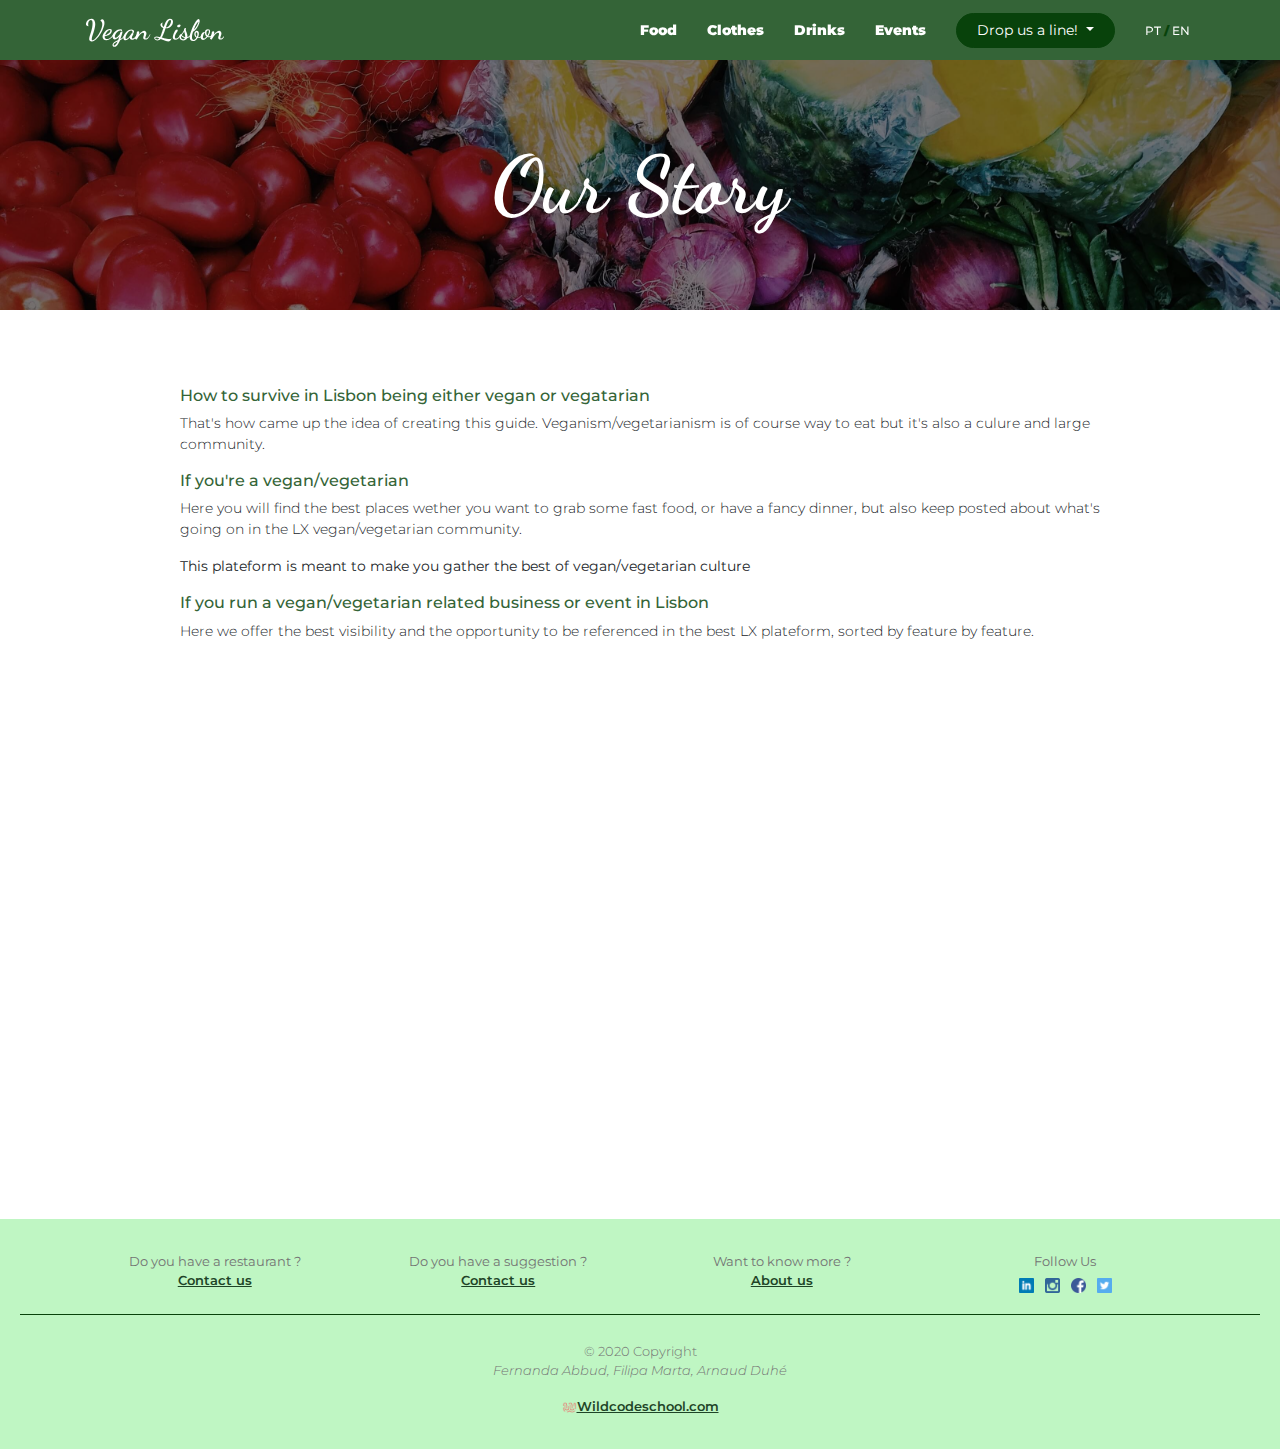
==== commit 3275da66: "about page video container adjusted" ====
--- a/about.html
+++ b/about.html
@@ -95,7 +95,7 @@
     <div class="container">
         <div class="about-content-video">
             <div class="row">
-                <div class="col-12">
+                <div class="col-6">
                     <iframe width=100% height="315" src="https://www.youtube.com/embed/XZGHFX0S_mg" frameborder="0" allow="accelerometer; autoplay; encrypted-media; gyroscope; picture-in-picture" allowfullscreen></iframe>
                 </div>
              </div>
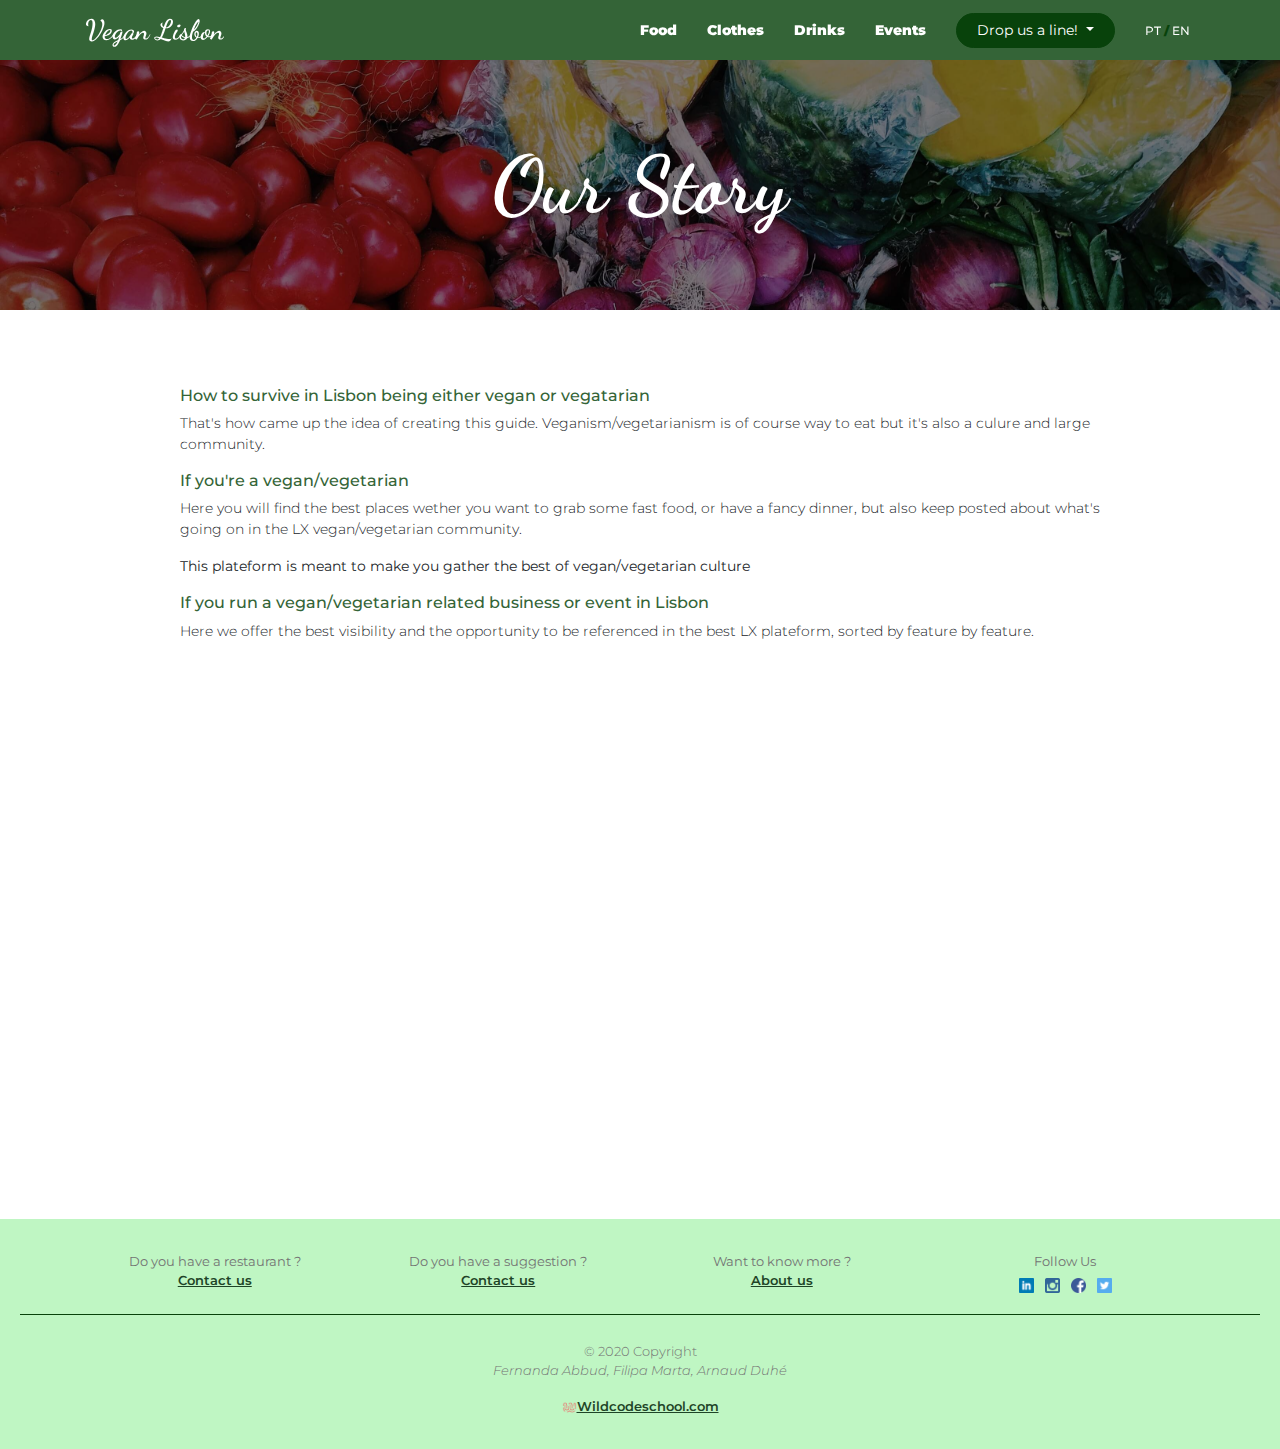
==== commit 91c40d7c: "links to homepage corrected" ====
--- a/about.html
+++ b/about.html
@@ -43,7 +43,7 @@
         <div class="row">
             <div class="col">
                 <nav class="menu-bar">
-                    <a href="index.html" class="logo">Vegan Lisbon</a>
+                    <a href="/" class="logo">Vegan Lisbon</a>
                     <ul>
                     <li><a href="food.html">Food</a></li>
                         <li><a href="#">Clothes</a></li>
--- a/style.css
+++ b/style.css
@@ -625,6 +625,16 @@
 }
 
 /* CONTACT PAGES */
+.contact-restaurants-category .interior-page-title .img-background::before {
+    content: '';
+    background-image: url("img/contact-banner.jpg");
+}
+
+.contact-customers-category .interior-page-title .img-background::before {
+    content: '';
+    background-image: url("img/contact-cust-banner.jpg");
+}
+
 #textBelowH1Div {
     margin: 2rem 0;
     font-weight: 500;
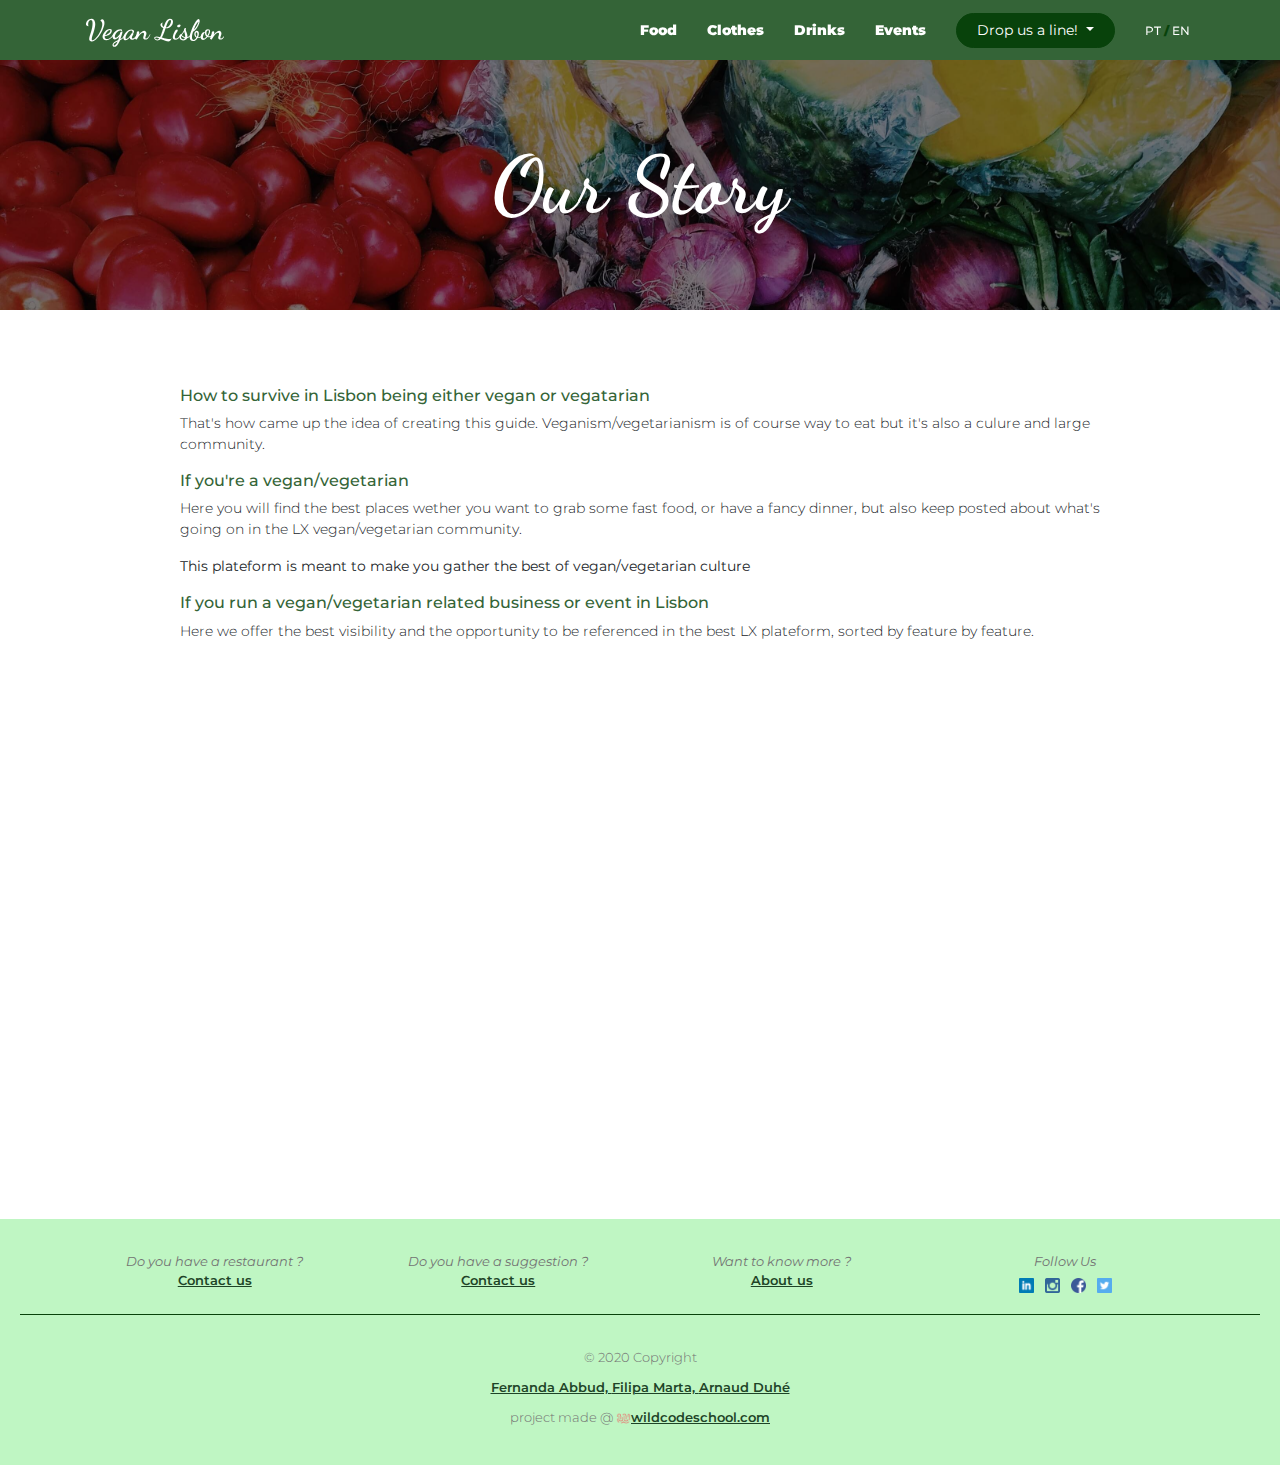
==== commit 0c70b454: "link to names in footer" ====
--- a/about.html
+++ b/about.html
@@ -43,7 +43,7 @@
         <div class="row">
             <div class="col">
                 <nav class="menu-bar">
-                    <a href="/" class="logo">Vegan Lisbon</a>
+                    <a href="." class="logo">Vegan Lisbon</a>
                     <ul>
                     <li><a href="food.html">Food</a></li>
                         <li><a href="#">Clothes</a></li>
@@ -144,8 +144,10 @@
         <div class="row">
             <div class="col-12">
              <ul class="footer-copyright list-unstyled">© 2020 Copyright
-                 <li><p>Fernanda Abbud, Filipa Marta, Arnaud Duhé</p></li>
-                 <li><a href="https://www.wildcodeschool.com/fr-FR/campus/lisbonne" title="Visit Wild Code School" target="_blank"><img src="img/wcs.png">Wildcodeschool.com</a></li>
+                 <li><a href="https://www.linkedin.com/in/fernandaabbud/" title="Find me on linkedin" target="_blank">Fernanda Abbud, </a>
+                    <a href="https://www.linkedin.com/in/filipa-marta/" title="Find me on linkedin" target="_blank">Filipa Marta, </a> 
+                    <a href="https://www.linkedin.com/in/arnaud-duh%C3%A9-05a00b41/" title="Find me on linkedin" target="_blank">Arnaud Duhé </a></li>
+                 <li>project made @ <a href="https://www.wildcodeschool.com/fr-FR/campus/lisbonne" title="Visit Wild Code School" target="_blank"><img src="img/wcs.png">wildcodeschool.com</a></li>
                 </ul>
             </div>
         </div>
--- a/style.css
+++ b/style.css
@@ -590,7 +590,10 @@
     color: rgb(7, 24, 11);
 }
 
-.footer-copyright p {
+.footer-contact-pro span,
+.footer-contact-user span,
+.footer-about-us span,
+.footer-follow-us span {
     font-style: italic;
 }
 
@@ -599,7 +602,11 @@
     padding: 4px;
 }
 
-h6 {
+.footer-copyright {
+    line-height: 30px;
+}
+
+.about-content-text h6 {
     color: #346437;
 }
 
